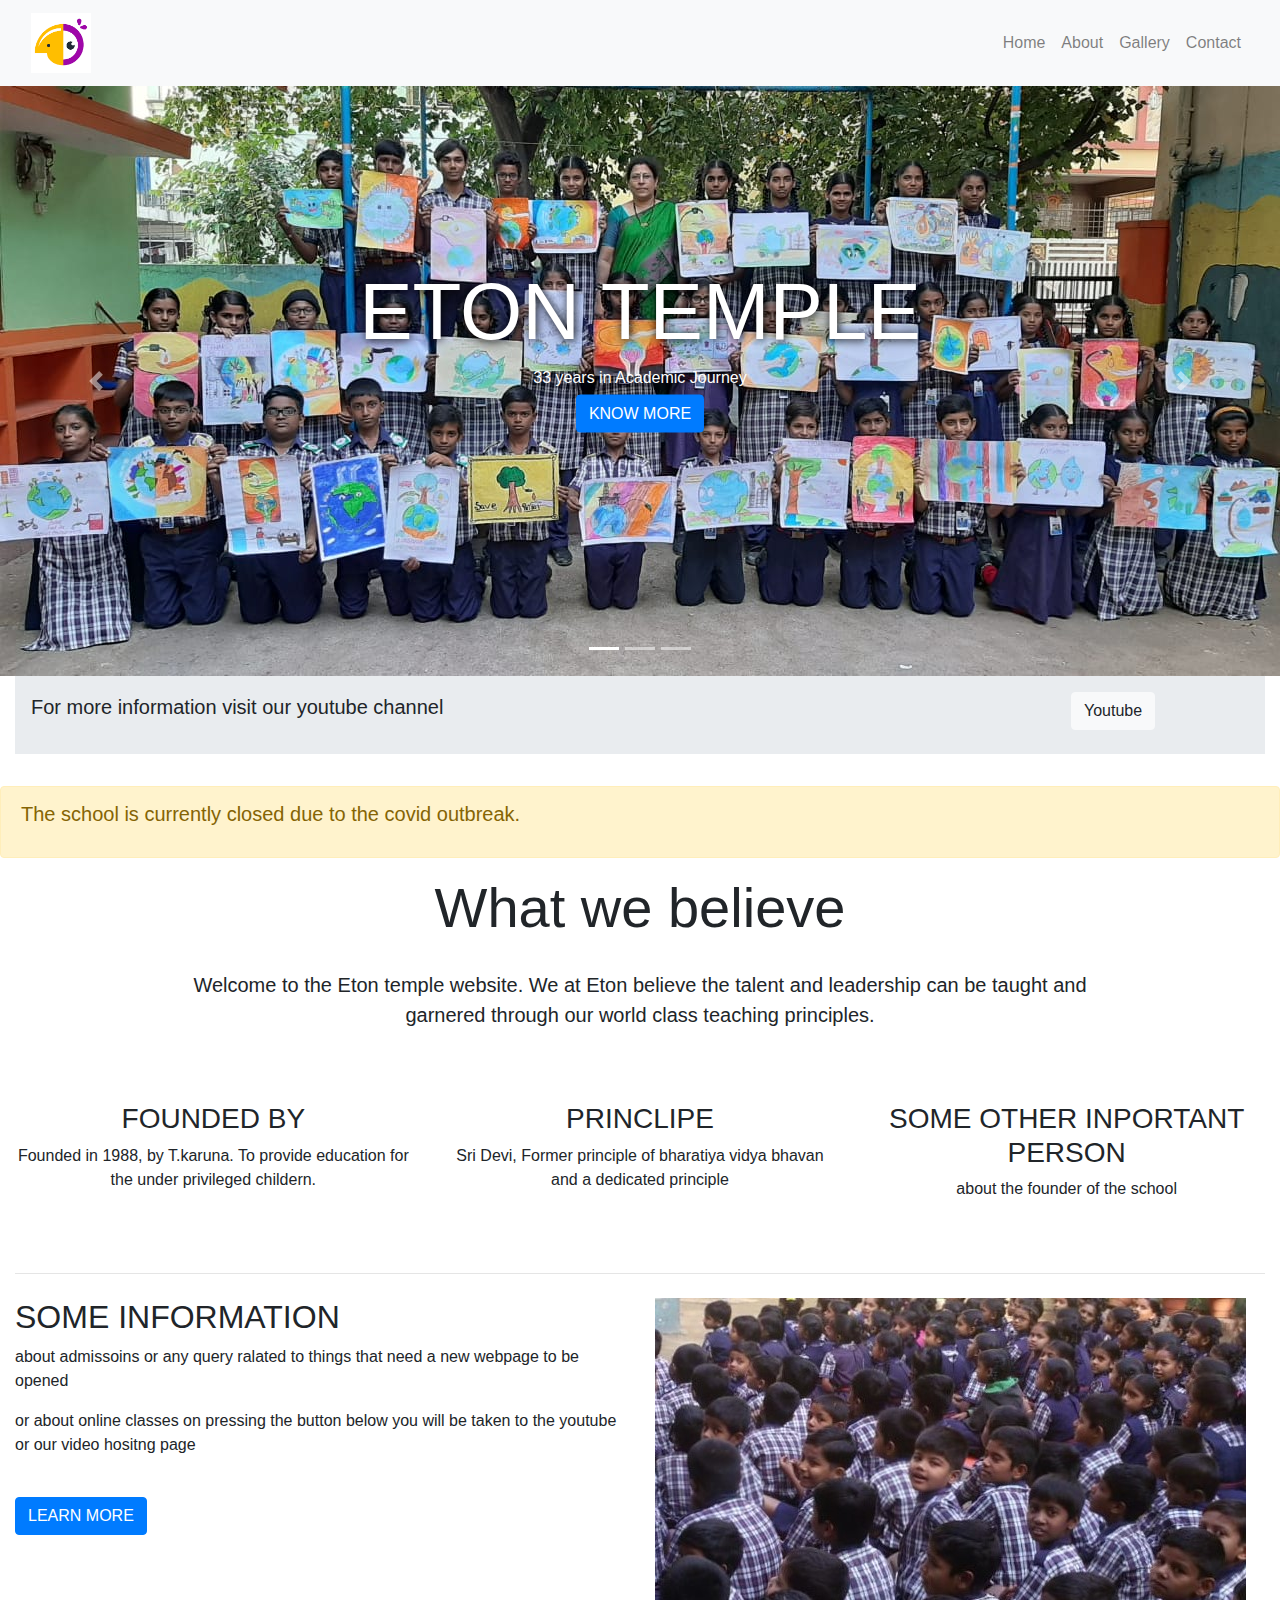
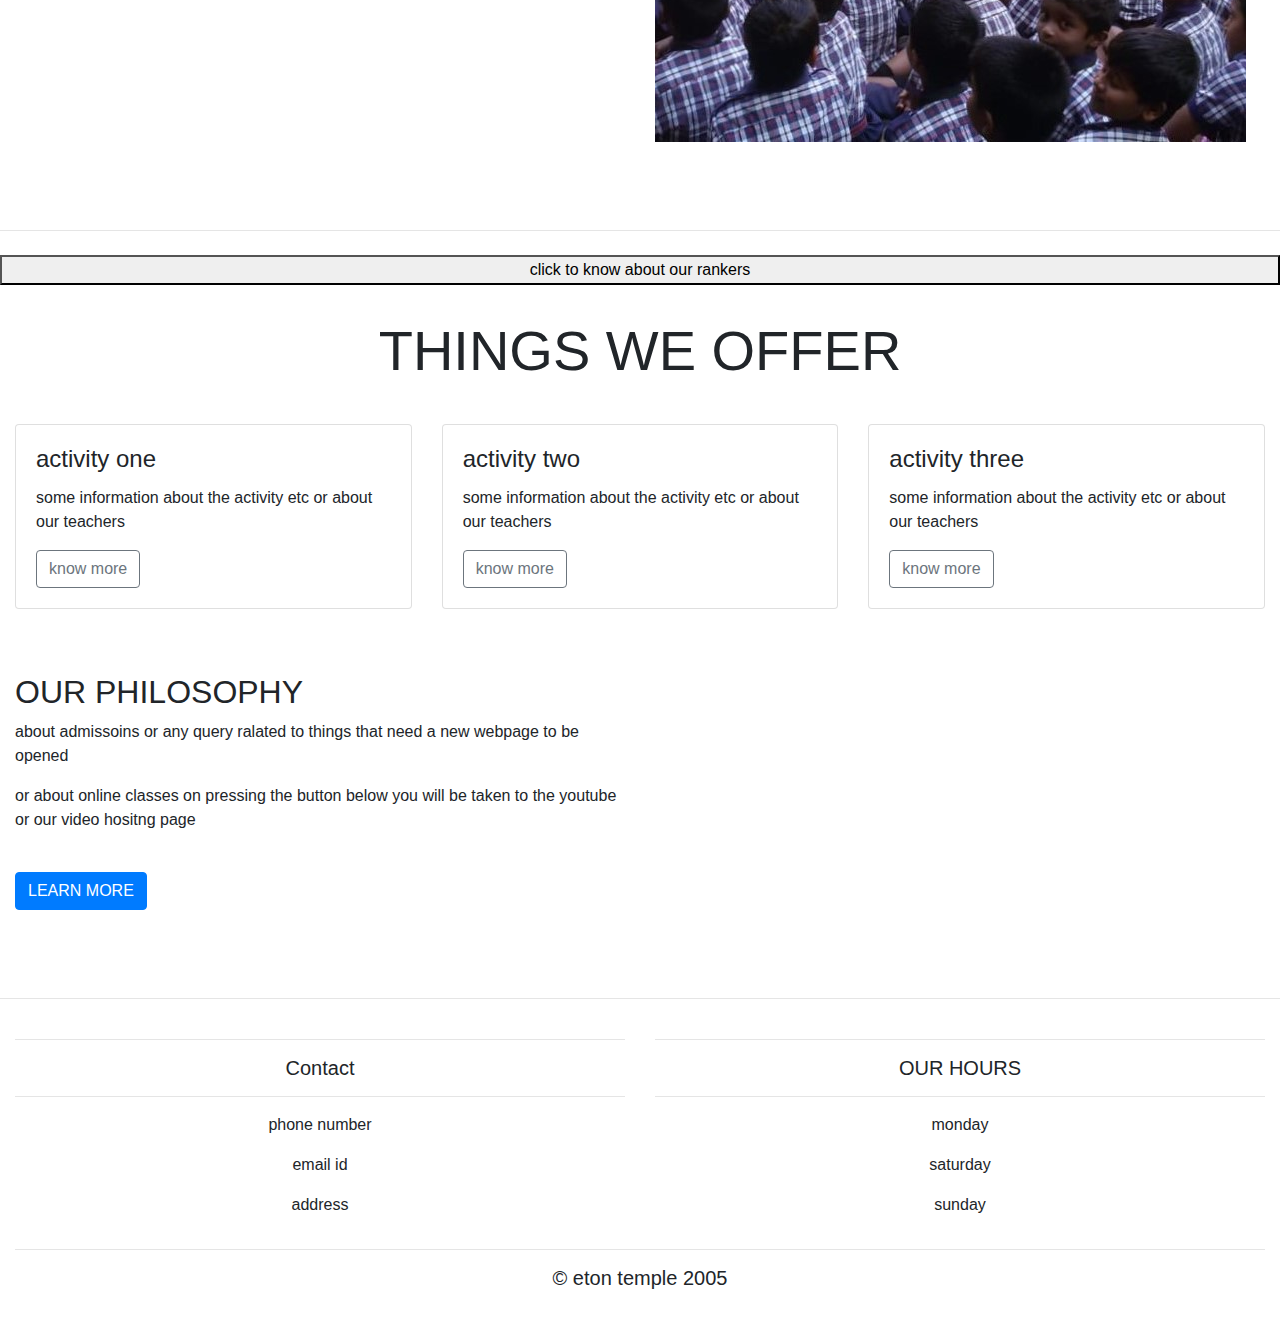
==== index.html @ 55ed7189 "Add files via upload" ====
<!doctype html>

<html lang="en">
  <head>
    <!-- Required meta tags -->
    <meta charset="utf-8">
    <meta name="viewport" content="width=device-width, initial-scale=1, shrink-to-fit=no">

    <!-- Bootstrap CSS -->
    <link rel="stylesheet" href="https://stackpath.bootstrapcdn.com/bootstrap/4.5.2/css/bootstrap.min.css" integrity="sha384-JcKb8q3iqJ61gNV9KGb8thSsNjpSL0n8PARn9HuZOnIxN0hoP+VmmDGMN5t9UJ0Z" crossorigin="anonymous">
    <link rel="stylesheet" href="style.css" >

    <title>Eton Temple School</title>
  </head>
  <body>
    <!--- Navigation --->
    <nav class = "navbar navbar-expand-md navbar-light bg-light sticky-top">
        <div class="container-fluid">
            <!-- school logo -->
        <a class="navbar-brand" herf="#"><img src="img/logo.png" style="height: 60px;width: 60px"></a>
            
            <button class="navbar-toggler" type="button" data-toggle="collapse" data-target="#navbarResponsive">
            <span class="navbar-toggler-icon"></span>
            </button>
            <div class="collapse navbar-collapse" id="navbarResponsive">
            <ul class="navbar-nav ml-auto">
                <a href="index.html"><li class="nav-link" herf="index.html">Home</li></a>
                <li class="nav-link" herf="#">About</li>
                <a href="gallery.html"><li class="nav-link" herf="#">Gallery</li></a>
                <a href="contact.html"><li class="nav-link" herf="contact.html">Contact</li></a>
                <!-- can add more -->
                </ul>
            </div>
        </div>
      </nav>
      
      
    <!--- carosel --->
      <div id="carouselExampleIndicators" class="carousel slide" data-ride="carousel">
  <ol class="carousel-indicators">
    <li data-target="#carouselExampleIndicators" data-slide-to="0" class="active"></li>
    <li data-target="#carouselExampleIndicators" data-slide-to="1"></li>
    <li data-target="#carouselExampleIndicators" data-slide-to="2"></li>
  </ol>
          <!-- images -->
  <div class="carousel-inner">
    <div class="carousel-item active">
      <img src="img/img (16).jpeg" class="d-block w-100" alt="...">
         <div class="carousel-caption">
             <!-- change the size ( the h1 to h3 dep on the img sizes we decide)-->
        <h2 class="display-3">Eton Temple</h2><!-- change the colors and the formatting of the text depending on the req-->
        <h4 class="lead">33 years in Academic Journey</h4>
             <!-- set btn-sx for small or btn-lg fot large-->
             <button type="button" class="btn btn-primary btn-md">KNOW MORE</button>
             <!--
            <button type="button" class="btn btn-outline-light btn-md"></button>
            -->
        </div>
    </div>
    <div class="carousel-item">
      <img src="img/img (31).jpeg" class="d-block w-100" alt="...">
    </div>
    <div class="carousel-item">
      <img src="img/img (15).jpeg" class="d-block w-100" alt="...">
    </div>
  </div>
  <a class="carousel-control-prev" href="#carouselExampleIndicators" role="button" data-slide="prev">
    <span class="carousel-control-prev-icon" aria-hidden="true"></span>
    <span class="sr-only">Previous</span>
  </a>
  <a class="carousel-control-next" href="#carouselExampleIndicators" role="button" data-slide="next">
    <span class="carousel-control-next-icon" aria-hidden="true"></span>
    <span class="sr-only">Next</span>
  </a>
</div>
      
      
      
     
      <!-- jumbotron-->
      <!-- important information -->
<!-- this or the below alert code depending on the requirement -->
      <div class="container-fluid">
          <!-- change color also -->
        <div class="jumbotron">
                <div class="row">
          <div class="col-xs-12 col-sm-12 col-md-9 col-lg-9 col-xl-10">
              <!--- any imfo like admissions link etc --->
              <p class="lead">For more information visit our youtube channel</p>
    </div>
  <!-- for other than notifications like admissionns etc--> 
          <div class="col-xs-12 col-sm-12 col-md-3 col-lg-3 col-xl-2">
            <a href="https://www.youtube.com/channel/UCvdP8YmslbPu7khh-7FyJ0g"><button type="button" class="btn btn-light btn-md">Youtube</button></a>
          
          </div>

        </div>
          </div>
      </div>
    
    
      <!-- jumbotron or alert (change color depending on the type of notice) -->
    <div class="alert alert-warning" role="alert">
        <p class="lead">The school is currently closed due to the covid outbreak.</p>
</div>
      
      
    <!-- what we believe in or mission statement of the school -->
      <div class="container-fluid padding">
      <div class="row welcome text center" style="text-align: center">
          <div class="col-12">
            <h2 class="display-4">What we believe</h2>
          </div>
          <hr>
          <div class="col-12">
            <p class="lead" style="text-align: center">Welcome to the Eton temple website. We at Eton believe the talent and leadership can be taught and garnered through our world class teaching principles.</p>
              
          </div>
          </div>
      </div>
      
      <!-- images of principle founder etc -->
      <div class="container-fluid pading">
            <div class="row text-center padding">
          <div class="col-xs-12 col-sm-6 col-md-4">
                <img src="" alt="">
              <h3>FOUNDED BY </h3>
              <p>Founded in 1988, by T.karuna. To provide education for the under privileged childern.</p>
                </div>
                
                <div class="col-xs-12 col-sm-6 col-md-4">
                <img src="" alt="">
              <h3>PRINCLIPE </h3>
              <p>Sri Devi, Former principle of bharatiya vidya bhavan and a dedicated principle</p>
                </div>
                
                <div class="col-xs-12 col-sm-6 col-md-4">
                <img src="" alt="">
              <h3>SOME OTHER INPORTANT PERSON </h3>
              <p>about the founder of the school </p>
                </div>
          </div>
          <hr class="my-4">
      </div>
      
      <!-- ABOUT ONLINE CALSSES OR ANYOTHER INFORMATION THAT NEEDS A NEW PAGE -->
      
      <div class="container-fluid padding">
      <div class="row padding">
          <div class="col-md-12 col-lg-6">
              <h2>SOME INFORMATION </h2>
              <p>about admissoins or any query ralated to things that need a new webpage to be opened</p>
              <p> or about online classes on pressing the button below you will be taken to the youtube or our video hositng page</p>
              <br>
              <a href="#" class="btn btn-primary">LEARN MORE</a>
          </div>
          <div class="col-lg-6">
              <!-- some image -->
            <img src="img/img cp.jpeg" class= "image-fluid">
          </div>
          </div>
      </div>
      
      <hr class="my-4">
      <!-- FIXED IMAGE BACKGROUND-->
     <figure>
        <div class="fixed-wrap">
         <div id="fixed">
            </div>
         </div>
      </figure>
    
      
      <!-- hidden sectoin for displaying the toppers -->
      <button class="toppers" data-toggle="collapse" data-target="#top">
          click to know about our rankers 
          
      </button>
      <div id="top" class="collapse">
      <div class="container-fluid padding">
          <div class="row text-center">
              <!-- add images -->
          <div class="col-sm-6 colmd-3">
              <img src="img/top1.jpeg">
              </div>
              <div class="col-sm-6 colmd-3">
              <img src="img/top1.jpeg">
              </div>
              <div class="col-sm-6 colmd-3">
              <img src="img/top1.jpeg">
              </div>
              <div class="col-sm-6 colmd-3">
              <img src="img/top1.jpeg">
              </div>
          </div>
          </div>
      </div>

      
      <!--cards section  -->
      <!-- this part can contain info about online classes or about the extracircular activites or about our robotics program or about smart class or something -->
      <div class="container-fluid padding">
      <div class="row welcome text-center">
          <div class="col-12">
          <h1 class="display-4">THINGS WE OFFER </h1>
              
          </div>
          </div>
      </div>
      
      
      <div class="container-fluid padding">
      <div class="row padding">
          <div class="col-md-4">
            <div class="card"> 
              <img class="card-imd-top" src="">
                <div class="card-body">
                <h4 class="card-title"> activity one</h4>
                    <p class="card-text">some information about the activity etc or about our teachers</p>
                    <a href="#" class="btn btn-outline-secondary">know more</a>
                </div>
              </div>
          </div>
           <div class="col-md-4">
            <div class="card"> 
              <img class="card-imd-top" src="">
                <div class="card-body">
                <h4 class="card-title"> activity two</h4>
                    <p class="card-text">some information about the activity etc or about our teachers</p>
                    <a href="#" class="btn btn-outline-secondary">know more</a>
                </div>
              </div>
          </div>
           <div class="col-md-4">
            <div class="card"> 
              <img class="card-imd-top" src="">
                <div class="card-body">
                <h4 class="card-title"> activity three</h4>
                    <p class="card-text">some information about the activity etc or about our teachers</p>
                    <a href="#" class="btn btn-outline-secondary">know more</a>
                </div>
              </div>
          </div>
          </div>
      </div>
      
      
      <!-- OUR PHILISOPHY -->
            <div class="container-fluid padding">
      <div class="row padding">
          <div class="col-md-12 col-lg-6">
              <h2>OUR PHILOSOPHY</h2>
              <p>about admissoins or any query ralated to things that need a new webpage to be opened</p>
              <p> or about online classes on pressing the button below you will be taken to the youtube or our video hositng page</p>
              <br>
              <a href="#" class="btn btn-primary">LEARN MORE</a>
          </div>
          <div class="col-lg-6">
              <!-- some image -->
            <img src="" class= "image-fluid">
          </div>
          </div>
      </div>
      
      <hr class="my-4">
      
      
      <!-- FOTTER-->
      
      <footer>
      <div class="container-fluid padding">
          <div class="row text-center">
            <div class="col-md-6">
              <hr class="light">
                <h5>Contact</h5>
                <hr class="light">
                <p>phone number</p>
                <p>email id</p>
                <p>address</p>
              </div>
              <div class="col-md-6">
              <hr class="light">
              <h5>OUR HOURS</h5>
              <hr class="light">
                  <p>monday</p>
                  <p>saturday</p>
                  <p>sunday</p>
              
              </div>

          <div class="col-12">
              <hr class="light">
              <h5>&copy; eton temple 2005</h5>
              </div>
          </div>
          </div>
      
      </footer>
      
      
      
      
      

    <!--  JavaScript -->
    <!-- jQuery first, then Popper.js, then Bootstrap JS -->
    <script src="https://code.jquery.com/jquery-3.5.1.slim.min.js" integrity="sha384-DfXdz2htPH0lsSSs5nCTpuj/zy4C+OGpamoFVy38MVBnE+IbbVYUew+OrCXaRkfj" crossorigin="anonymous"></script>
    <script src="https://cdn.jsdelivr.net/npm/popper.js@1.16.1/dist/umd/popper.min.js" integrity="sha384-9/reFTGAW83EW2RDu2S0VKaIzap3H66lZH81PoYlFhbGU+6BZp6G7niu735Sk7lN" crossorigin="anonymous"></script>
    <script src="https://stackpath.bootstrapcdn.com/bootstrap/4.5.2/js/bootstrap.min.js" integrity="sha384-B4gt1jrGC7Jh4AgTPSdUtOBvfO8shuf57BaghqFfPlYxofvL8/KUEfYiJOMMV+rV" crossorigin="anonymous"></script>
  </body>
</html>
---- style.css ----
html , body{
    height: 100%;
    width: 100%;

}

.navbar li{
    padding-right: 20px;
}

.carousel-inner img{
    width: 100%;
    height: 100%;
}

.carousel-caption{
    position: absolute;
    top: 50%;
    transform: translateY(-50%);
}

.carousel-caption h2{
    font-size: 500%;
    text-transform: uppercase;
    text-shadow: 1px 1px 10px #000000;
}

.carousel-caption h4{
    font-size: 100%;
    font-weight: 500;

}

.jumbotron{
    padding: 1rem;
    border-radius: 0;
}

.padding{
    padding-bottom: 2rem;
}

.welcome{
    width: 75%;
    margin: 0 auto;
}

.welcome hr{
    border-top: grey;
    width: 90%;
    margin-top: .3rem;
}

.toppers{
    width: 100%;
    margin-bottom: 2rem;
}
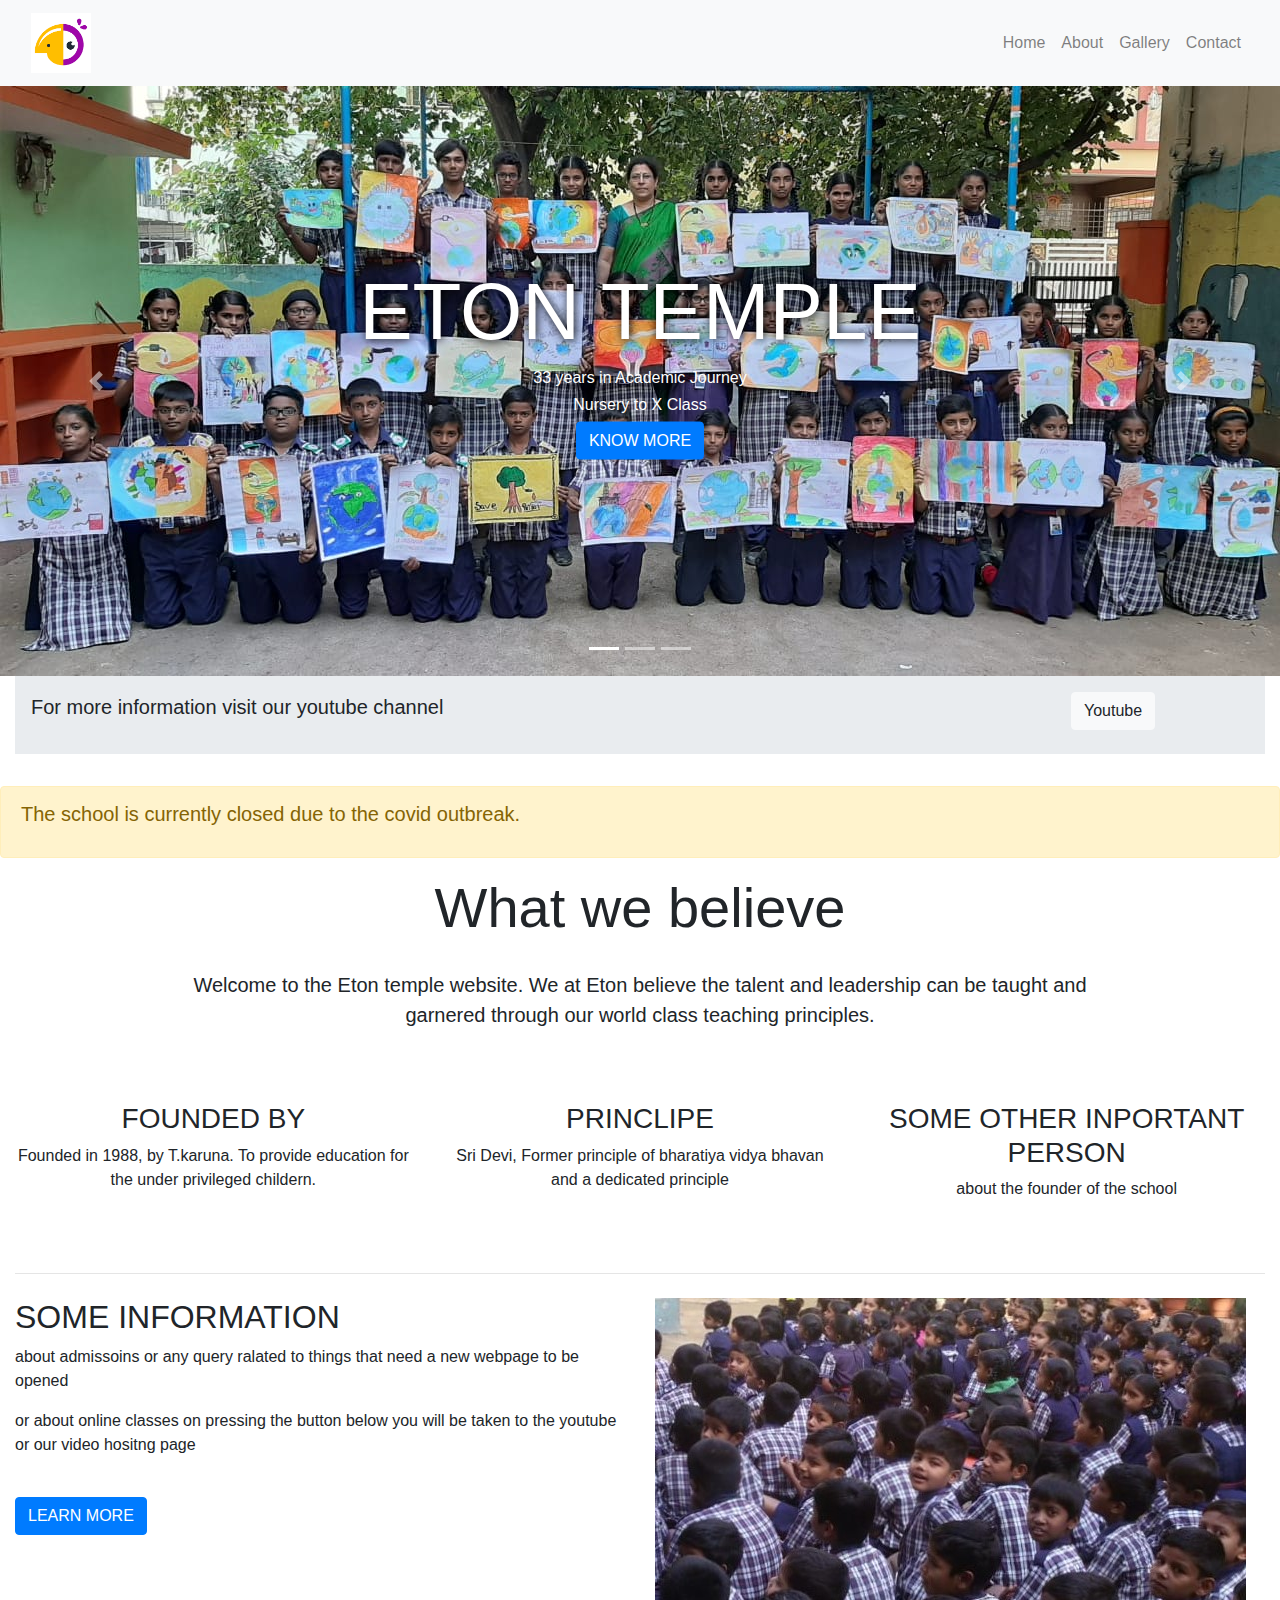
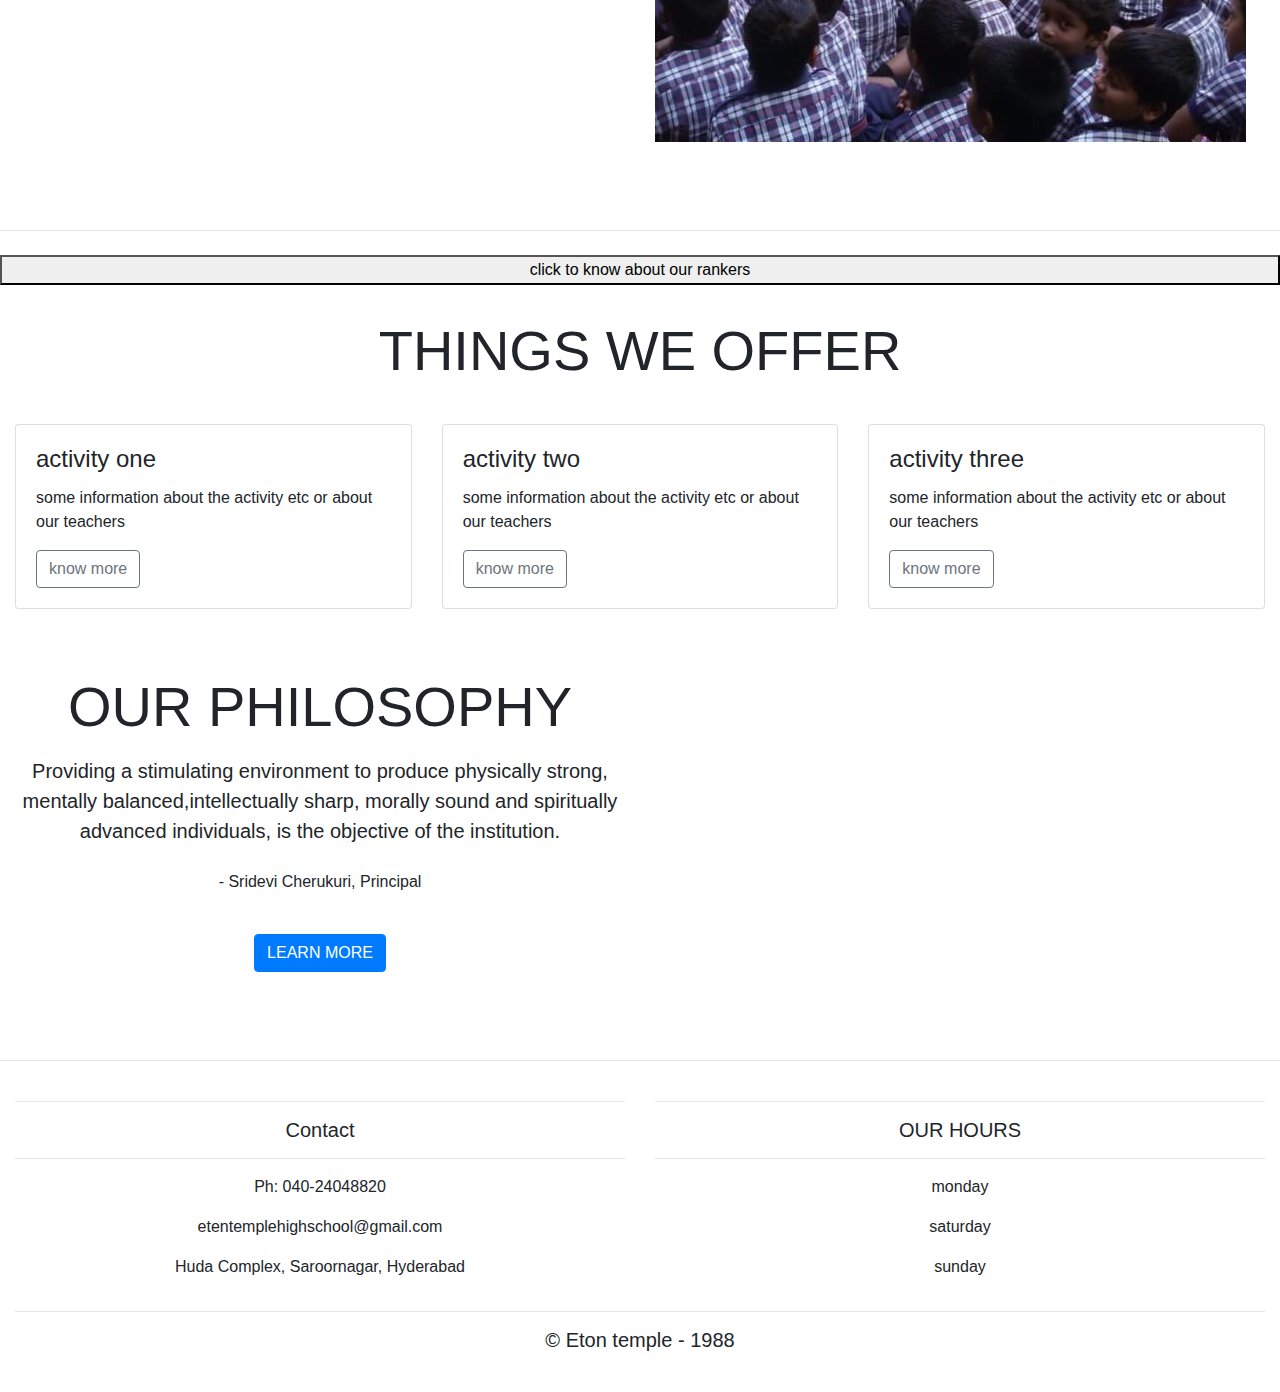
==== commit 3fb7a43d: "upgrade" ====
--- a/index.html
+++ b/index.html
@@ -24,10 +24,10 @@
             </button>
             <div class="collapse navbar-collapse" id="navbarResponsive">
             <ul class="navbar-nav ml-auto">
-                <a href="index.html"><li class="nav-link" herf="index.html">Home</li></a>
-                <li class="nav-link" herf="#">About</li>
+                <a href="index.html"><li class="nav-link" herf="#">Home</li></a>
+                <a href="about.html"><li class="nav-link" herf="#">About</li></a>
                 <a href="gallery.html"><li class="nav-link" herf="#">Gallery</li></a>
-                <a href="contact.html"><li class="nav-link" herf="contact.html">Contact</li></a>
+                <a href="contact.html"><li class="nav-link" herf="#">Contact</li></a>
                 <!-- can add more -->
                 </ul>
             </div>
@@ -50,6 +50,7 @@
              <!-- change the size ( the h1 to h3 dep on the img sizes we decide)-->
         <h2 class="display-3">Eton Temple</h2><!-- change the colors and the formatting of the text depending on the req-->
         <h4 class="lead">33 years in Academic Journey</h4>
+        <h4 class="">Nursery to X Class</h4>
              <!-- set btn-sx for small or btn-lg fot large-->
              <button type="button" class="btn btn-primary btn-md">KNOW MORE</button>
              <!--
@@ -247,11 +248,11 @@
       
       <!-- OUR PHILISOPHY -->
             <div class="container-fluid padding">
-      <div class="row padding">
+      <div class="row padding" style="text-align: center;">
           <div class="col-md-12 col-lg-6">
-              <h2>OUR PHILOSOPHY</h2>
-              <p>about admissoins or any query ralated to things that need a new webpage to be opened</p>
-              <p> or about online classes on pressing the button below you will be taken to the youtube or our video hositng page</p>
+              <h2 class="display-4">OUR PHILOSOPHY</h2>
+              <p class="py-2 lead">Providing a stimulating environment to produce physically strong, mentally balanced,intellectually sharp, morally sound and spiritually advanced individuals, is the objective of the institution.              </p>
+              <p class="">- Sridevi Cherukuri, Principal</p>
               <br>
               <a href="#" class="btn btn-primary">LEARN MORE</a>
           </div>
@@ -274,9 +275,9 @@
               <hr class="light">
                 <h5>Contact</h5>
                 <hr class="light">
-                <p>phone number</p>
-                <p>email id</p>
-                <p>address</p>
+                <p>Ph: 040-24048820</p>
+                <p>etentemplehighschool@gmail.com</p>
+                <p>Huda Complex, Saroornagar, Hyderabad</p>
               </div>
               <div class="col-md-6">
               <hr class="light">
@@ -290,7 +291,7 @@
 
           <div class="col-12">
               <hr class="light">
-              <h5>&copy; eton temple 2005</h5>
+              <h5>&copy; Eton temple - 1988</h5>
               </div>
           </div>
           </div>
--- a/style.css
+++ b/style.css
@@ -2,6 +2,13 @@
     height: 100%;
     width: 100%;
 
+}
+
+a:link{
+    text-decoration: none;
+}
+a:hover{
+    text-decoration: none;
 }
 
 .navbar li{
@@ -56,3 +63,9 @@
     margin-bottom: 2rem;
 }
 
+.lipadding{
+    padding-top: 20px;
+    padding-bottom: 20px;
+    font-size: 24px;
+}
+
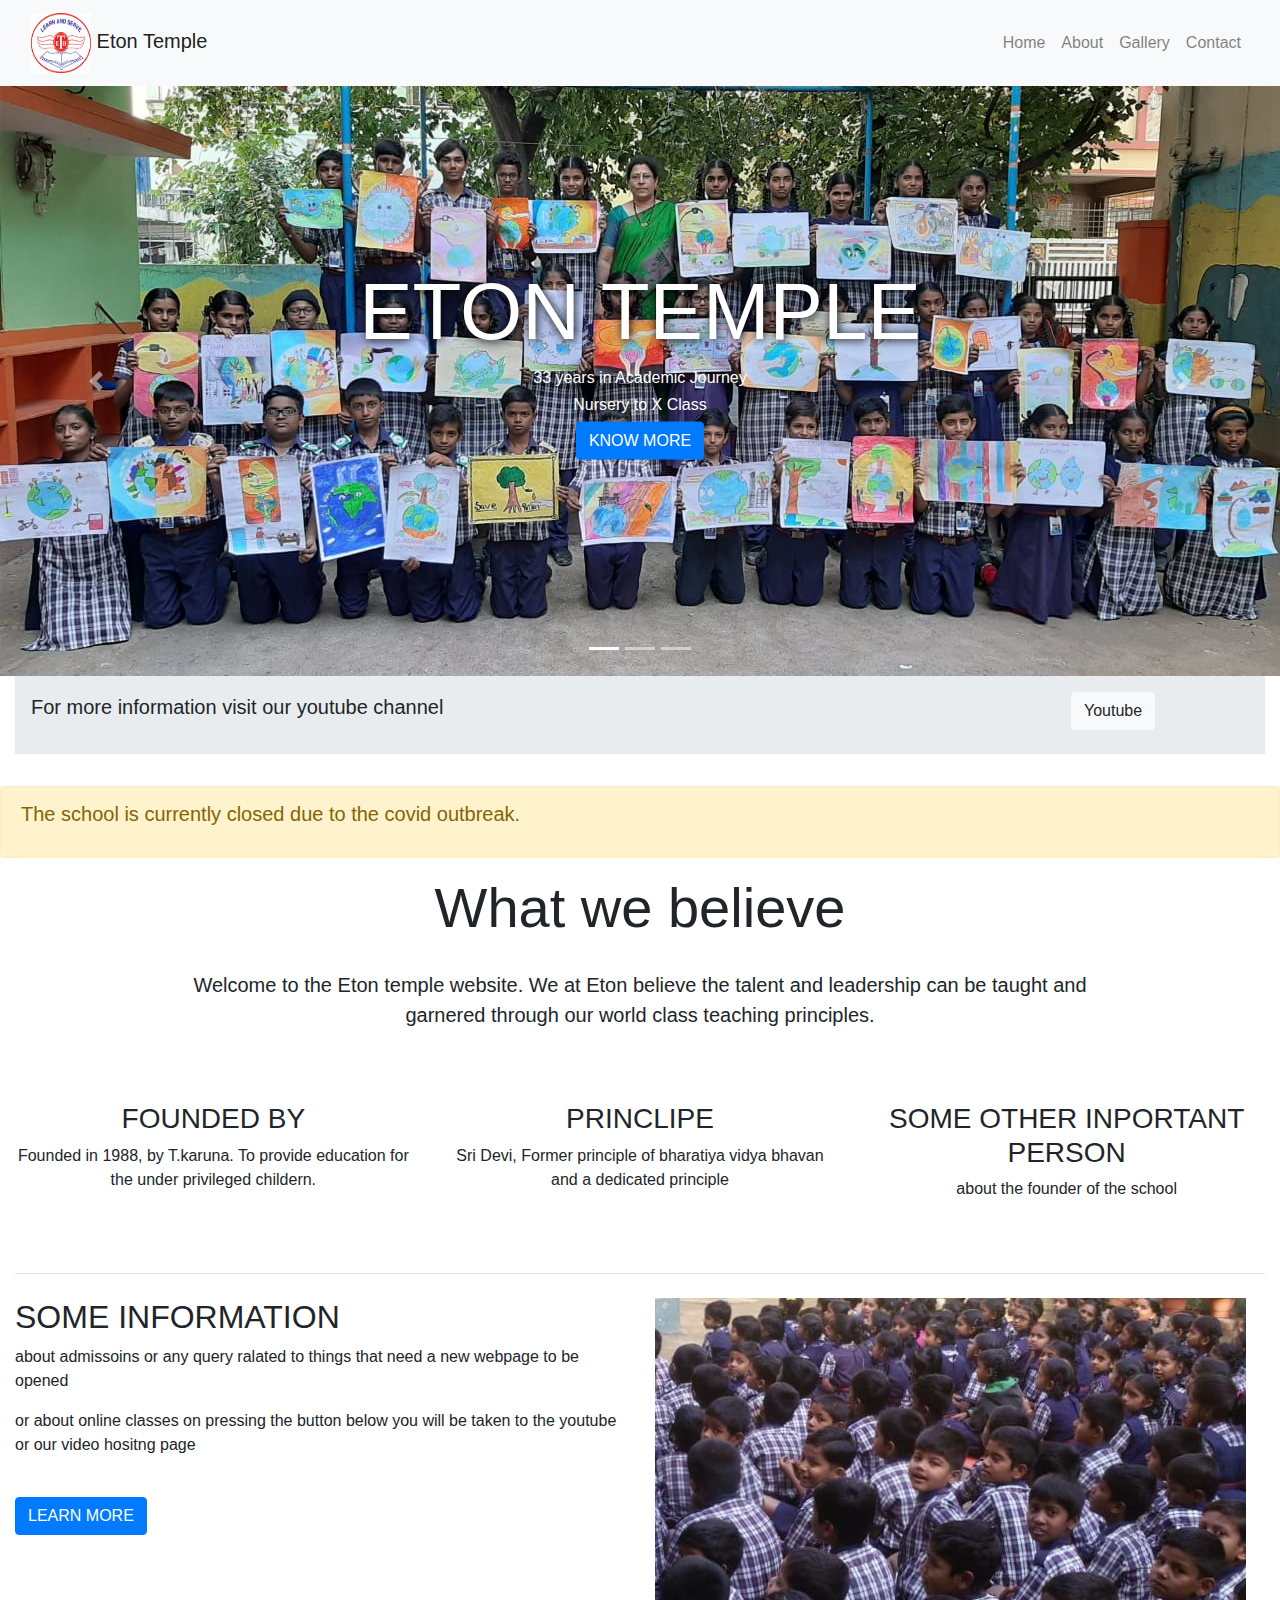
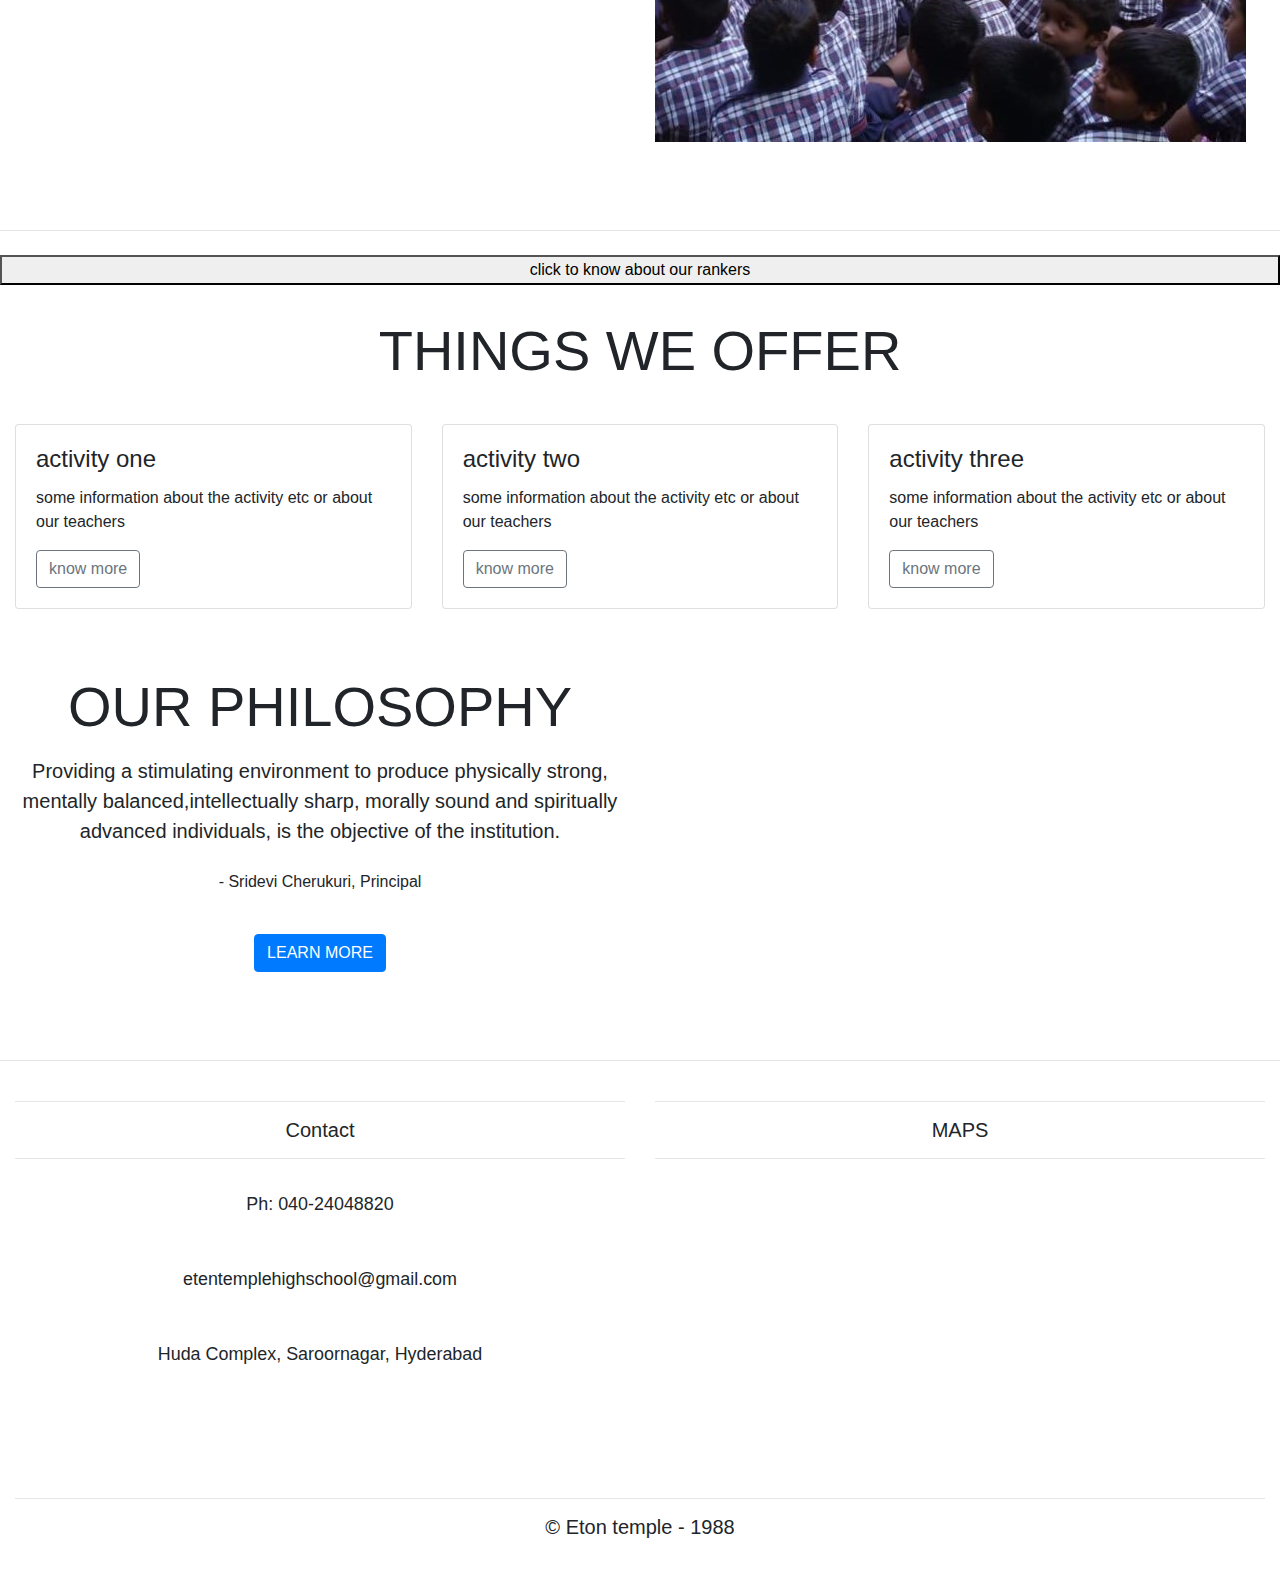
==== commit 3c3442f0: "maps and rankers carsoul" ====
--- a/index.html
+++ b/index.html
@@ -17,7 +17,7 @@
     <nav class = "navbar navbar-expand-md navbar-light bg-light sticky-top">
         <div class="container-fluid">
             <!-- school logo -->
-        <a class="navbar-brand" herf="#"><img src="img/logo.png" style="height: 60px;width: 60px"></a>
+        <a class="navbar-brand " herf="#"><img src="img/logo.png" style="height: 60px;width: 60px  "> <span class="pr-1"> Eton Temple</span> </a>
             
             <button class="navbar-toggler" type="button" data-toggle="collapse" data-target="#navbarResponsive">
             <span class="navbar-toggler-icon"></span>
@@ -179,9 +179,9 @@
       </button>
       <div id="top" class="collapse">
       <div class="container-fluid padding">
-          <div class="row text-center">
-              <!-- add images -->
-          <div class="col-sm-6 colmd-3">
+          <!-- <div class="row text-center">
+              
+           <div class="col-sm-6 col-md-3">
               <img src="img/top1.jpeg">
               </div>
               <div class="col-sm-6 colmd-3">
@@ -191,7 +191,28 @@
               <img src="img/top1.jpeg">
               </div>
               <div class="col-sm-6 colmd-3">
-              <img src="img/top1.jpeg">
+              <img src="img/top1.jpeg"> --> -->
+              <div id="carouselExampleControls" class="carousel slide" data-ride="carousel">
+                <div class="carousel-inner">
+                  <div class="carousel-item active">
+                    <img class="d-block w-100" src="img/img (9).jpeg" alt="First slide">
+                  </div>
+                  <div class="carousel-item">
+                    <img class="d-block w-100" src="img/img (9).jpeg" alt="Second slide">
+                  </div>
+                  <div class="carousel-item">
+                    <img class="d-block w-100" src="img/img (9).jpeg" alt="Third slide">
+                  </div>
+                </div>
+                <a class="carousel-control-prev" href="#carouselExampleControls" role="button" data-slide="prev">
+                  <span class="carousel-control-prev-icon" aria-hidden="true"></span>
+                  <span class="sr-only">Previous</span>
+                </a>
+                <a class="carousel-control-next" href="#carouselExampleControls" role="button" data-slide="next">
+                  <span class="carousel-control-next-icon" aria-hidden="true"></span>
+                  <span class="sr-only">Next</span>
+                </a>
+              </div>
               </div>
           </div>
           </div>
@@ -271,21 +292,22 @@
       <footer>
       <div class="container-fluid padding">
           <div class="row text-center">
-            <div class="col-md-6">
+            <div class="col-md-6 ">
               <hr class="light">
                 <h5>Contact</h5>
                 <hr class="light">
-                <p>Ph: 040-24048820</p>
-                <p>etentemplehighschool@gmail.com</p>
-                <p>Huda Complex, Saroornagar, Hyderabad</p>
+                <div class="container" style="margin: auto; font-size: 1.12rem;">
+                <p class="padding  py-3">Ph: 040-24048820</p>
+                <p class="padding  py-3">etentemplehighschool@gmail.com</p>
+                <p class="padding py-3">Huda Complex, Saroornagar, Hyderabad</p>
+              </div>
               </div>
               <div class="col-md-6">
               <hr class="light">
-              <h5>OUR HOURS</h5>
+              <h5>MAPS</h5>
               <hr class="light">
-                  <p>monday</p>
-                  <p>saturday</p>
-                  <p>sunday</p>
+              
+              <iframe src="https://www.google.com/maps/embed?pb=!1m18!1m12!1m3!1d3808.0165570749764!2d78.53463611482562!3d17.362936288093277!2m3!1f0!2f0!3f0!3m2!1i1024!2i768!4f13.1!3m3!1m2!1s0x3bcb98ec92e17331%3A0x60f36336819be6bb!2sEten%20Temple%20High%20School!5e0!3m2!1sen!2sin!4v1600438770971!5m2!1sen!2sin" width="400" height="300" frameborder="0" style="border:0;" allowfullscreen="" aria-hidden="false" tabindex="0"></iframe>
               
               </div>
 
--- a/style.css
+++ b/style.css
@@ -66,6 +66,6 @@
 .lipadding{
     padding-top: 20px;
     padding-bottom: 20px;
-    font-size: 24px;
+    font-size: 1.125rem;
 }
 
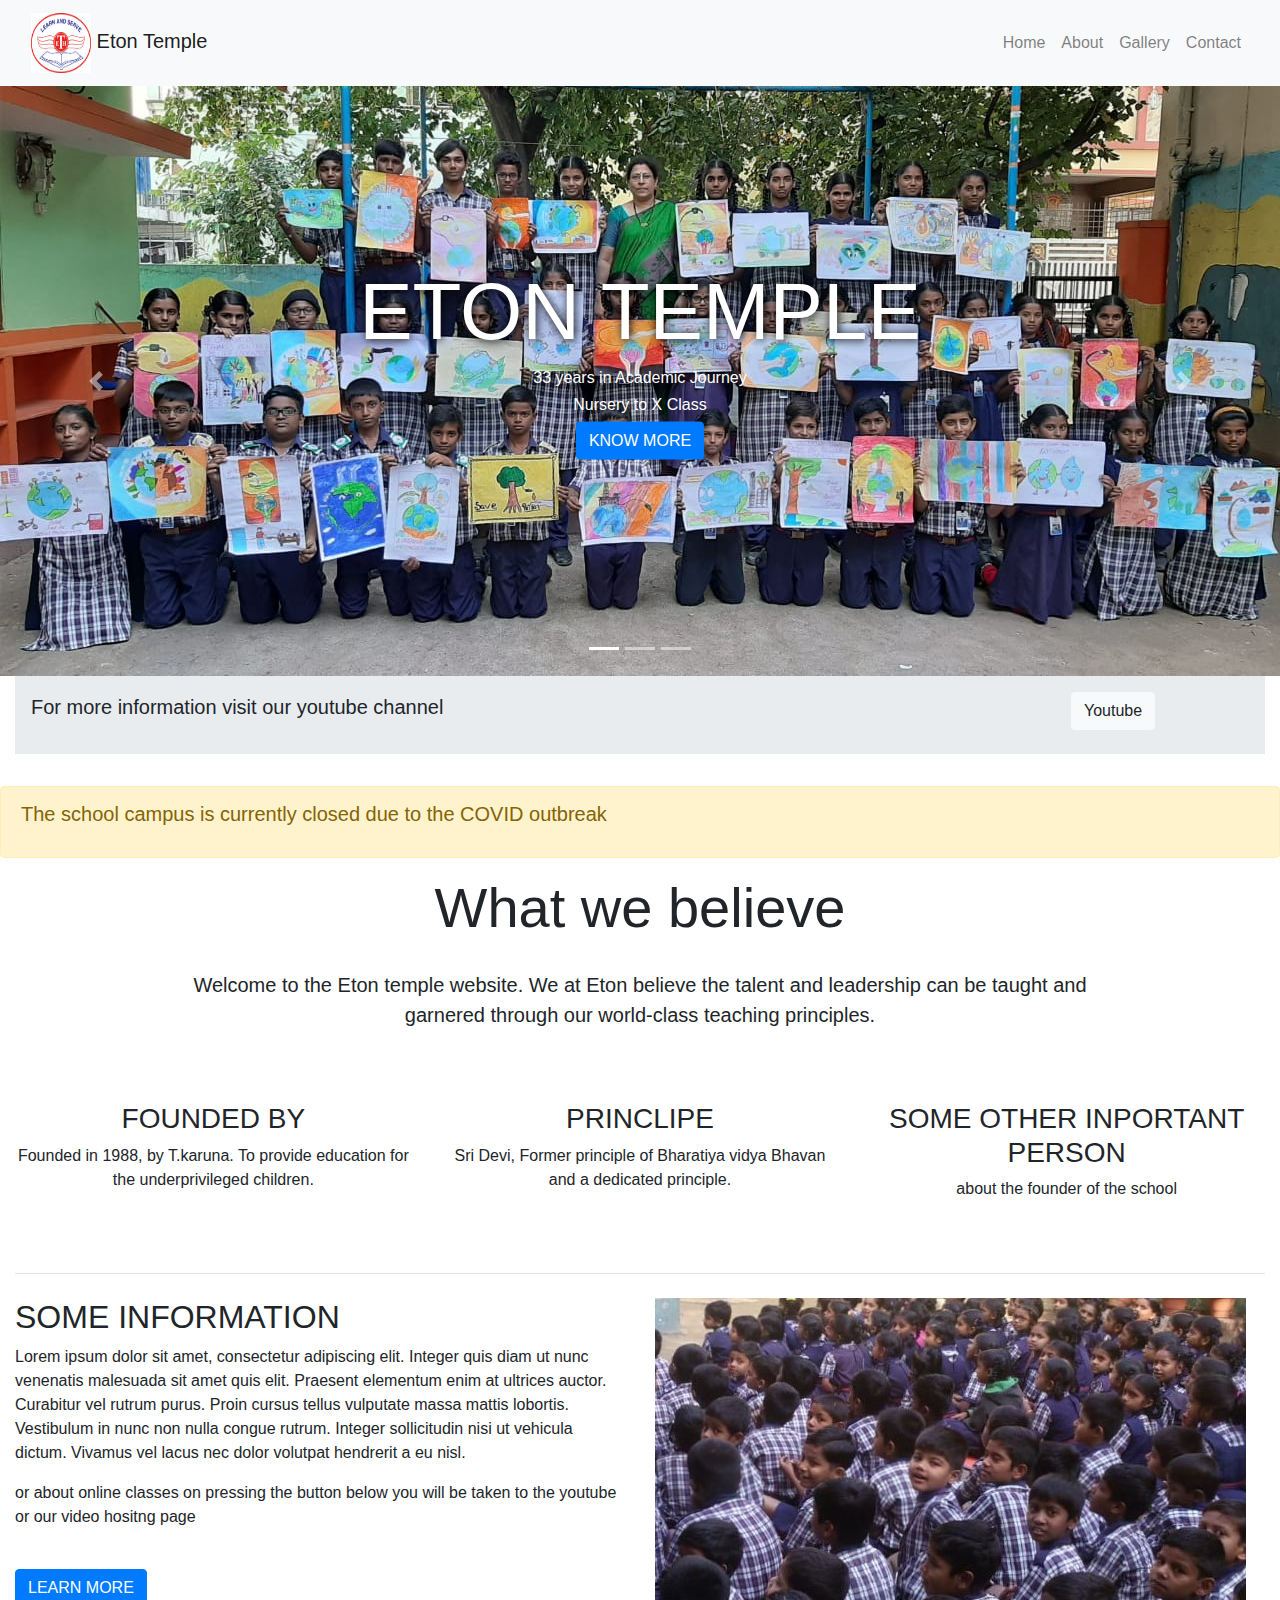
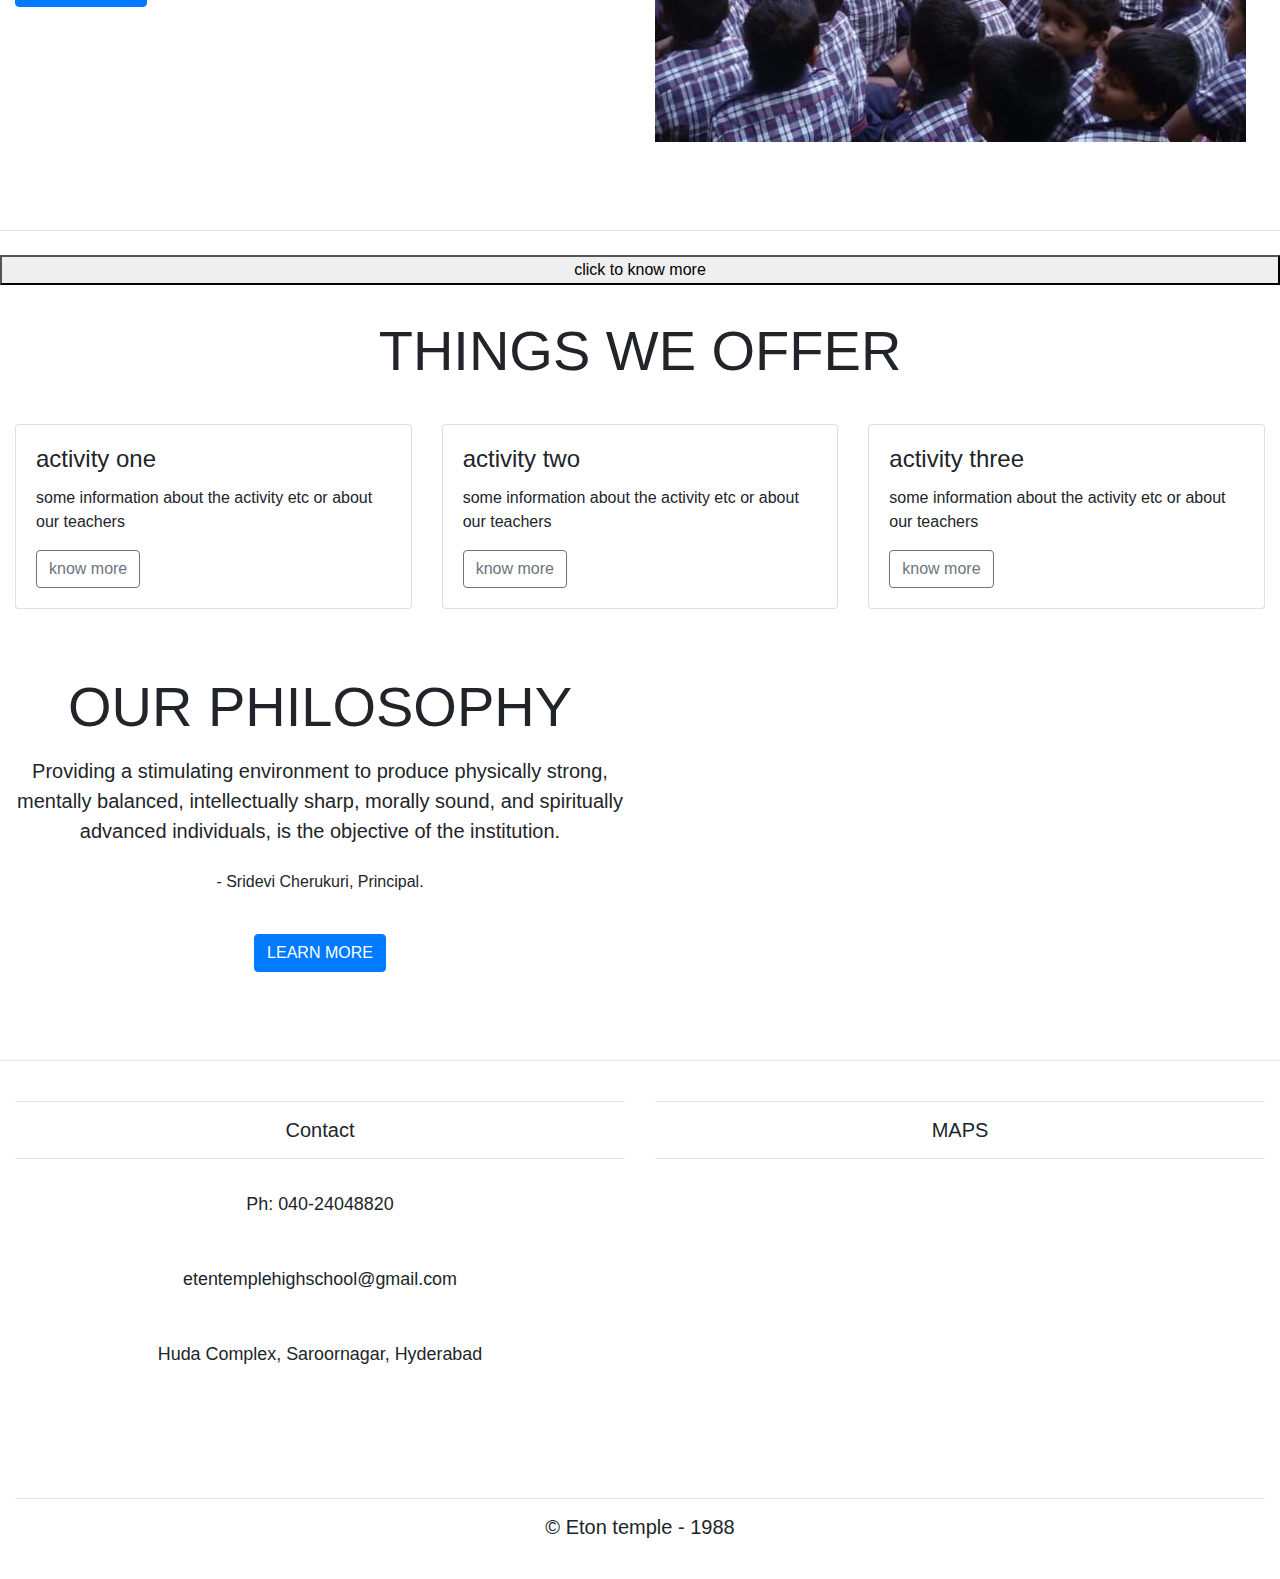
==== commit 8dd10448: "now images and spelling corrected" ====
--- a/index.html
+++ b/index.html
@@ -102,7 +102,7 @@
     
       <!-- jumbotron or alert (change color depending on the type of notice) -->
     <div class="alert alert-warning" role="alert">
-        <p class="lead">The school is currently closed due to the covid outbreak.</p>
+        <p class="lead">The school campus is currently closed due to the COVID outbreak</p>
 </div>
       
       
@@ -114,7 +114,7 @@
           </div>
           <hr>
           <div class="col-12">
-            <p class="lead" style="text-align: center">Welcome to the Eton temple website. We at Eton believe the talent and leadership can be taught and garnered through our world class teaching principles.</p>
+            <p class="lead" style="text-align: center">Welcome to the Eton temple website. We at Eton believe the talent and leadership can be taught and garnered through our world-class teaching principles.</p>
               
           </div>
           </div>
@@ -126,13 +126,13 @@
           <div class="col-xs-12 col-sm-6 col-md-4">
                 <img src="" alt="">
               <h3>FOUNDED BY </h3>
-              <p>Founded in 1988, by T.karuna. To provide education for the under privileged childern.</p>
+              <p>Founded in 1988, by T.karuna. To provide education for the underprivileged children.</p>
                 </div>
                 
                 <div class="col-xs-12 col-sm-6 col-md-4">
                 <img src="" alt="">
               <h3>PRINCLIPE </h3>
-              <p>Sri Devi, Former principle of bharatiya vidya bhavan and a dedicated principle</p>
+              <p>Sri Devi, Former principle of Bharatiya vidya Bhavan and a dedicated principle.</p>
                 </div>
                 
                 <div class="col-xs-12 col-sm-6 col-md-4">
@@ -150,10 +150,10 @@
       <div class="row padding">
           <div class="col-md-12 col-lg-6">
               <h2>SOME INFORMATION </h2>
-              <p>about admissoins or any query ralated to things that need a new webpage to be opened</p>
+              <p>Lorem ipsum dolor sit amet, consectetur adipiscing elit. Integer quis diam ut nunc venenatis malesuada sit amet quis elit. Praesent elementum enim at ultrices auctor. Curabitur vel rutrum purus. Proin cursus tellus vulputate massa mattis lobortis. Vestibulum in nunc non nulla congue rutrum. Integer sollicitudin nisi ut vehicula dictum. Vivamus vel lacus nec dolor volutpat hendrerit a eu nisl.</p>
               <p> or about online classes on pressing the button below you will be taken to the youtube or our video hositng page</p>
               <br>
-              <a href="#" class="btn btn-primary">LEARN MORE</a>
+              <a href="about.html" class="btn btn-primary">LEARN MORE</a>
           </div>
           <div class="col-lg-6">
               <!-- some image -->
@@ -174,34 +174,21 @@
       
       <!-- hidden sectoin for displaying the toppers -->
       <button class="toppers" data-toggle="collapse" data-target="#top">
-          click to know about our rankers 
+          click to know more 
           
       </button>
       <div id="top" class="collapse">
       <div class="container-fluid padding">
-          <!-- <div class="row text-center">
-              
-           <div class="col-sm-6 col-md-3">
-              <img src="img/top1.jpeg">
-              </div>
-              <div class="col-sm-6 colmd-3">
-              <img src="img/top1.jpeg">
-              </div>
-              <div class="col-sm-6 colmd-3">
-              <img src="img/top1.jpeg">
-              </div>
-              <div class="col-sm-6 colmd-3">
-              <img src="img/top1.jpeg"> --> -->
               <div id="carouselExampleControls" class="carousel slide" data-ride="carousel">
                 <div class="carousel-inner">
                   <div class="carousel-item active">
-                    <img class="d-block w-100" src="img/img (9).jpeg" alt="First slide">
+                    <img class="d-block w-100" src="img/1 (2).jpeg" alt="First slide">
                   </div>
                   <div class="carousel-item">
-                    <img class="d-block w-100" src="img/img (9).jpeg" alt="Second slide">
+                    <img class="d-block w-100" src="img/1 (3).jpeg" alt="Second slide">
                   </div>
                   <div class="carousel-item">
-                    <img class="d-block w-100" src="img/img (9).jpeg" alt="Third slide">
+                    <img class="d-block w-100" src="img/1 (5).jpeg" alt="Third slide">
                   </div>
                 </div>
                 <a class="carousel-control-prev" href="#carouselExampleControls" role="button" data-slide="prev">
@@ -272,10 +259,10 @@
       <div class="row padding" style="text-align: center;">
           <div class="col-md-12 col-lg-6">
               <h2 class="display-4">OUR PHILOSOPHY</h2>
-              <p class="py-2 lead">Providing a stimulating environment to produce physically strong, mentally balanced,intellectually sharp, morally sound and spiritually advanced individuals, is the objective of the institution.              </p>
-              <p class="">- Sridevi Cherukuri, Principal</p>
+              <p class="py-2 lead">Providing a stimulating environment to produce physically strong, mentally balanced, intellectually sharp, morally sound, and spiritually advanced individuals, is the objective of the institution. </p>
+              <p class="">- Sridevi Cherukuri, Principal.</p>
               <br>
-              <a href="#" class="btn btn-primary">LEARN MORE</a>
+              <a href="about.html" class="btn btn-primary">LEARN MORE</a>
           </div>
           <div class="col-lg-6">
               <!-- some image -->
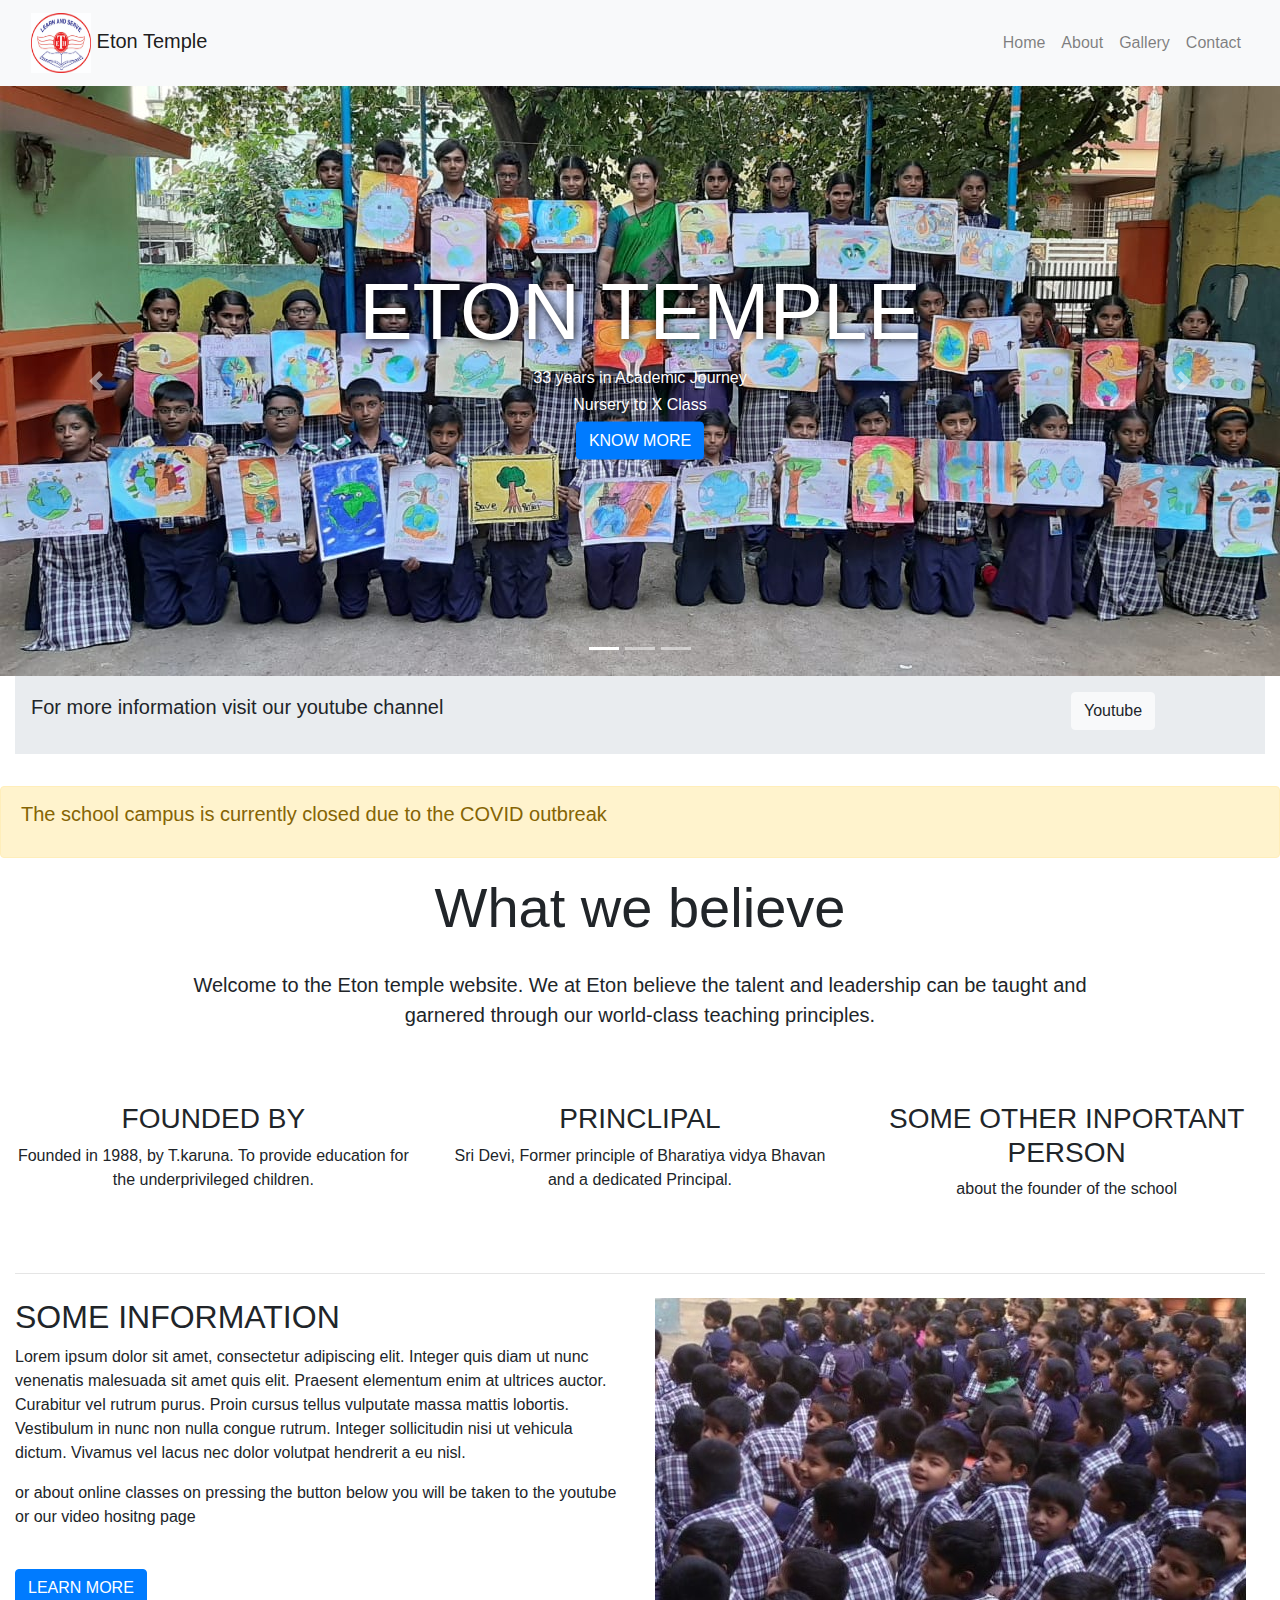
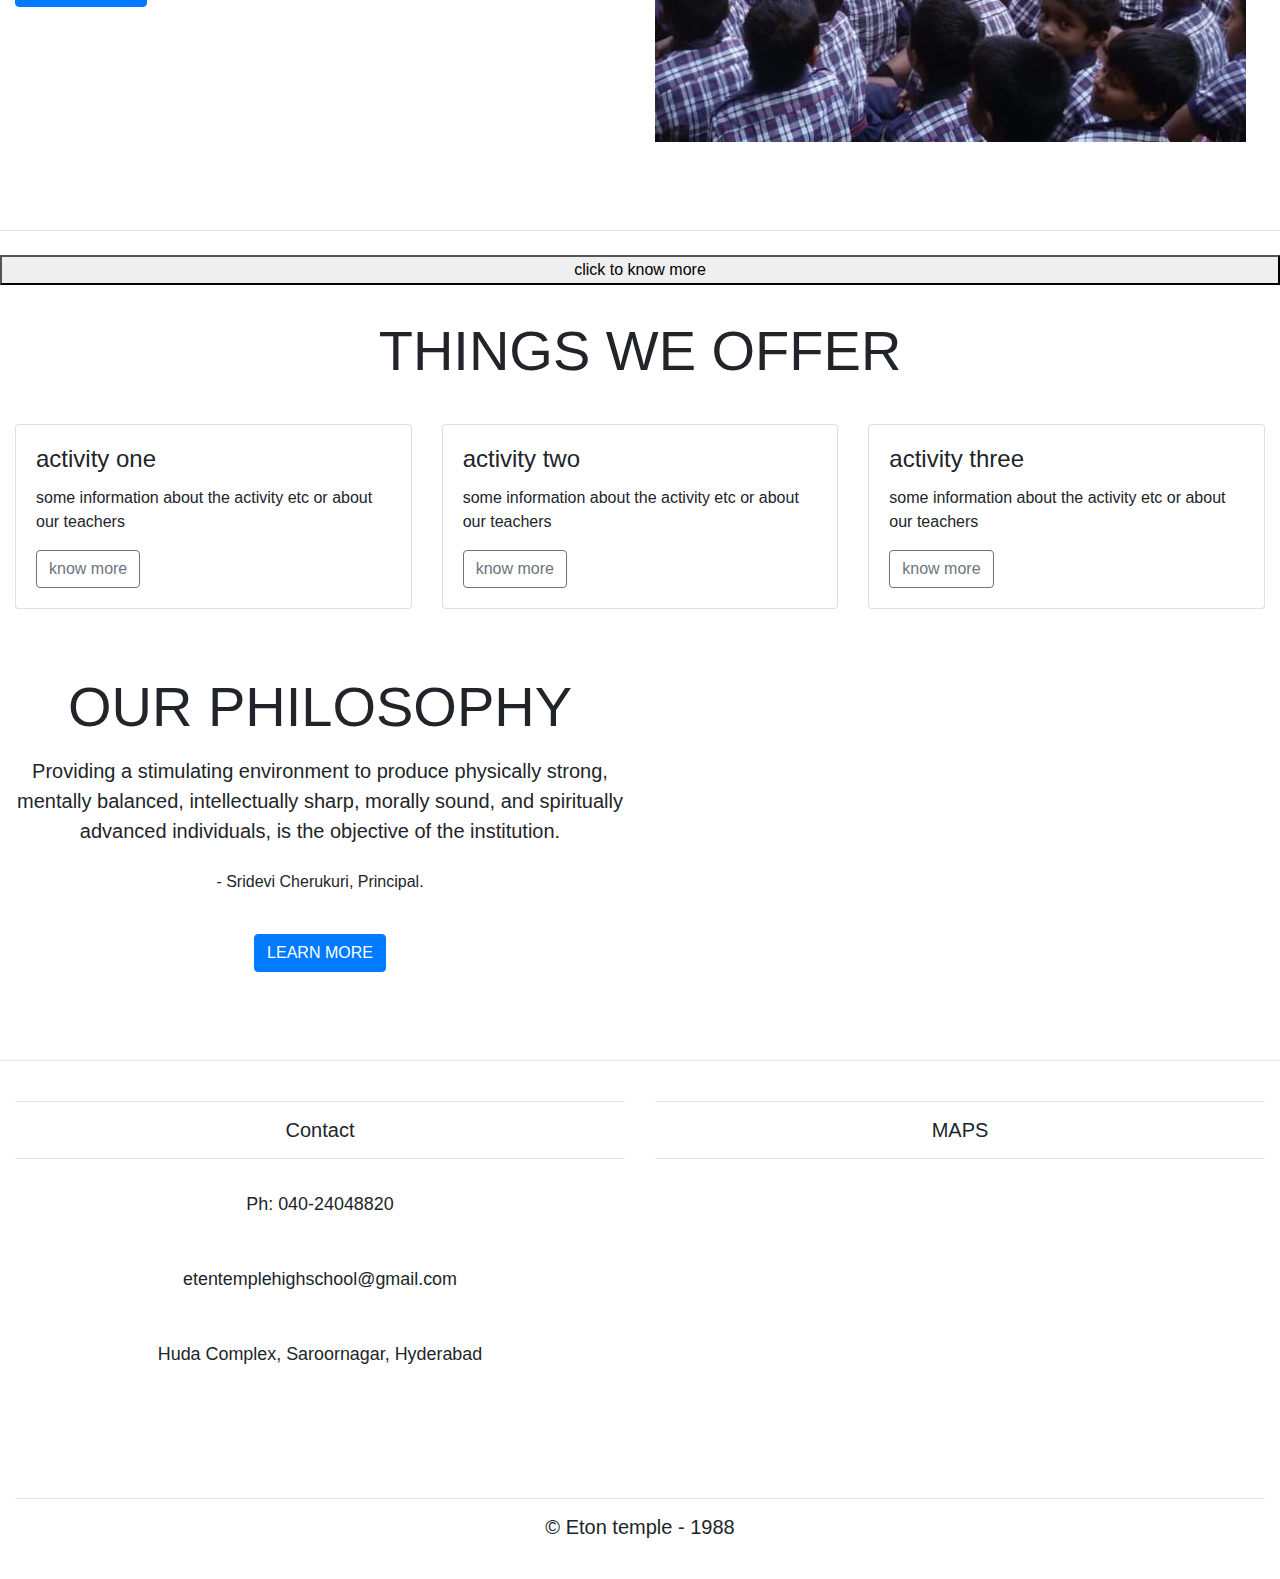
==== commit 7fc924d4: "push" ====
--- a/index.html
+++ b/index.html
@@ -131,8 +131,8 @@
                 
                 <div class="col-xs-12 col-sm-6 col-md-4">
                 <img src="" alt="">
-              <h3>PRINCLIPE </h3>
-              <p>Sri Devi, Former principle of Bharatiya vidya Bhavan and a dedicated principle.</p>
+              <h3>PRINCLIPAL </h3>
+              <p>Sri Devi, Former principle of Bharatiya vidya Bhavan and a dedicated Principal.</p>
                 </div>
                 
                 <div class="col-xs-12 col-sm-6 col-md-4">
@@ -252,6 +252,8 @@
           </div>
           </div>
       </div>
+
+      
       
       
       <!-- OUR PHILISOPHY -->
